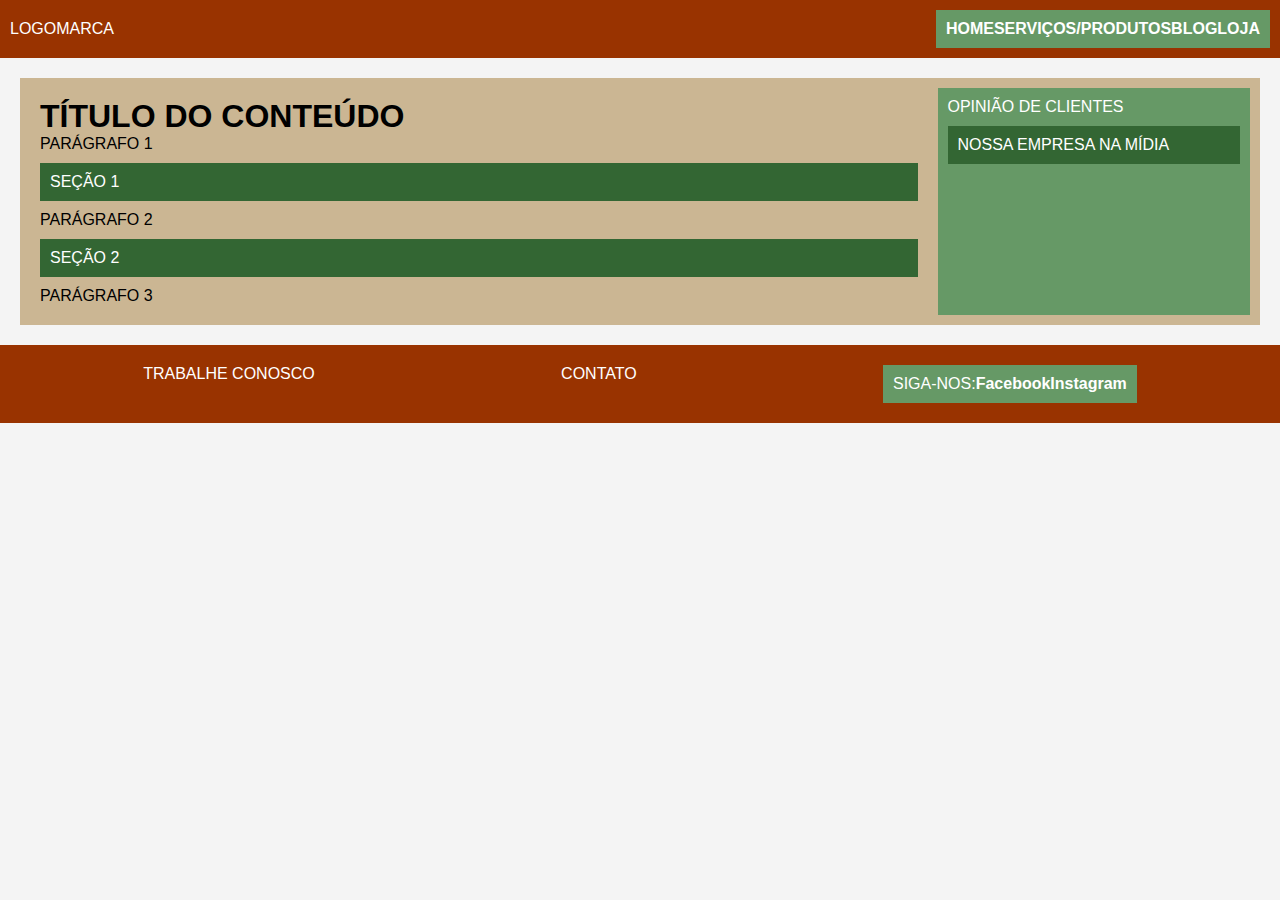
==== index.html @ d40c7539 "novas paginas" ====
<!DOCTYPE html>
<html lang="pt-br">
  <head>
    <meta charset="UTF-8" />
    <meta http-equiv="X-UA-Compatible" content="IE=edge" />
    <meta name="viewport" content="width=device-width, initial-scale=1.0" />
    <title>Layout Exemplo</title>
    <link
      rel="stylesheet"
      href="https://stackpath.bootstrapcdn.com/bootstrap/4.1.3/css/bootstrap.min.css"
      integrity="sha384-MCw98/SFnGE8fJT3GXwEOngsV7Zt27NXFoaoApmYm81iuXoPkFOJwJ8ERdknLPMO"
      crossorigin="anonymous"
    />
    <link rel="stylesheet" href="css/index.css" />
  </head>
  <body>
    <header>
      <div class="logo">LOGOMARCA</div>
      <nav>
        <a href="#">HOME</a>
        <a href="#">SERVIÇOS/PRODUTOS</a>
        <a href="#">BLOG</a>
        <a href="#">LOJA</a>
      </nav>
    </header>

    <main>
      <article>
        <h1>TÍTULO DO CONTEÚDO</h1>
        <p>PARÁGRAFO 1</p>
        <section>SEÇÃO 1</section>
        <p>PARÁGRAFO 2</p>
        <section>SEÇÃO 2</section>
        <p>PARÁGRAFO 3</p>
      </article>

      <aside>
        <div>OPINIÃO DE CLIENTES</div>
        <section>NOSSA EMPRESA NA MÍDIA</section>
      </aside>
    </main>

    <footer>
      <div class="footer-nav">
        <a href="#">TRABALHE CONOSCO</a>
        <a href="#">CONTATO</a>
        <nav>
          SIGA-NOS:
          <a href="#">Facebook</a>
          <a href="#">Instagram</a>
        </nav>
      </div>
    </footer>
  </body>
</html>
---- css/index.css ----
* {
    box-sizing: border-box;
    margin: 0;
    padding: 0;
}
body {
    font-family: Arial, sans-serif;
    background-color: #f4f4f4;
}
header {
    background-color: #993300;
    padding: 10px;
    color: white;
    display: flex;
    align-items: center;
    justify-content: space-between;
}
nav {
    background-color: #669966;
    display: flex;
    justify-content: space-around;
    padding: 10px;
}
nav a {
    color: white;
    text-decoration: none;
    font-weight: bold;
}
main {
    display: flex;
    justify-content: space-between;
    margin: 20px;
    padding: 10px;
    background-color: #cbb693;
}
article {
    flex: 3;
    padding: 10px;
}
aside {
    flex: 1;
    background-color: #669966;
    color: white;
    padding: 10px;
    margin-left: 10px;
}
section {
    background-color: #336633;
    color: white;
    margin: 10px 0;
    padding: 10px;
}
footer {
    background-color: #993300;
    color: white;
    padding: 10px;
    text-align: center;
}
.footer-nav {
    display: flex;
    justify-content: space-around;
    padding: 10px;
}
.footer-nav a {
    color: white;
    text-decoration: none;
}
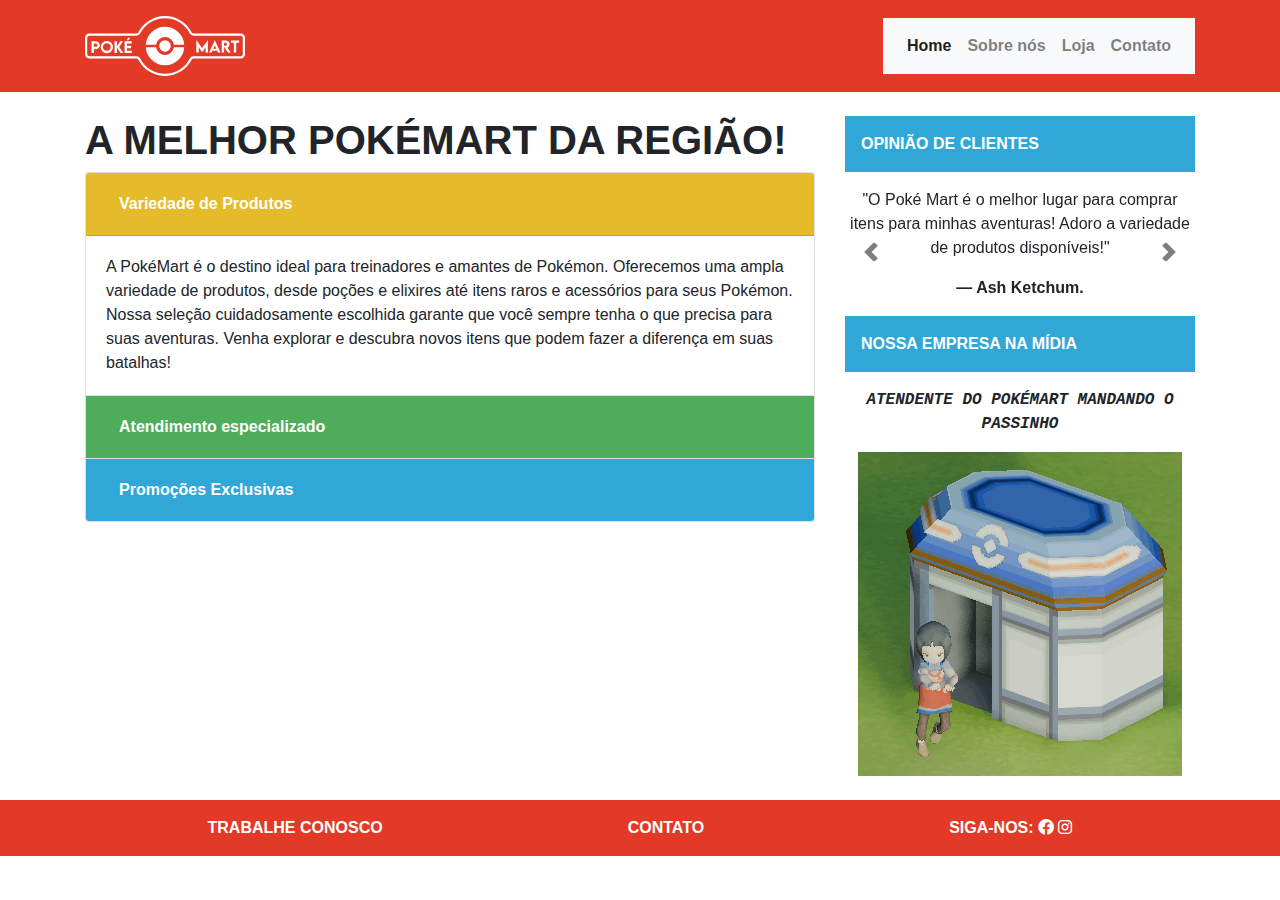
==== commit f068159d: "update pages" ====
--- a/index.html
+++ b/index.html
@@ -1,55 +1,202 @@
 <!DOCTYPE html>
 <html lang="pt-br">
-  <head>
+
+<head>
     <meta charset="UTF-8" />
     <meta http-equiv="X-UA-Compatible" content="IE=edge" />
     <meta name="viewport" content="width=device-width, initial-scale=1.0" />
-    <title>Layout Exemplo</title>
-    <link
-      rel="stylesheet"
-      href="https://stackpath.bootstrapcdn.com/bootstrap/4.1.3/css/bootstrap.min.css"
-      integrity="sha384-MCw98/SFnGE8fJT3GXwEOngsV7Zt27NXFoaoApmYm81iuXoPkFOJwJ8ERdknLPMO"
-      crossorigin="anonymous"
-    />
+    <title>PokéMart</title>
+    <link href="https://stackpath.bootstrapcdn.com/bootstrap/4.5.2/css/bootstrap.min.css" rel="stylesheet" />
+    <link rel="stylesheet" href="https://cdnjs.cloudflare.com/ajax/libs/font-awesome/6.0.0-beta3/css/all.min.css">
     <link rel="stylesheet" href="css/index.css" />
-  </head>
-  <body>
-    <header>
-      <div class="logo">LOGOMARCA</div>
-      <nav>
-        <a href="#">HOME</a>
-        <a href="#">SERVIÇOS/PRODUTOS</a>
-        <a href="#">BLOG</a>
-        <a href="#">LOJA</a>
-      </nav>
+</head>
+
+<body>
+    <header class="text-white py-3" style="background-color: #e23a26">
+        <div class="container d-flex justify-content-between align-items-center">
+            <div class="logo">
+                <img src="img/logo.svg" id="logo" alt="PokéMart" />
+            </div>
+            <!-- navbar -->
+            <nav class="navbar navbar-expand-lg navbar-light bg-light">
+                <button class="navbar-toggler" type="button" data-toggle="collapse" data-target="#navbarNav"
+                    aria-controls="navbarNav" aria-expanded="false" aria-label="Alterna navegação">
+                    <span class="navbar-toggler-icon"></span>
+                </button>
+                <div class="collapse navbar-collapse" id="navbarNav">
+                    <ul class="navbar-nav">
+                        <li class="nav-item active">
+                            <a class="nav-link font-weight-bold" href="index.html">Home<span class="sr-only">(Página
+                                    atual)</span></a>
+                        </li>
+                        <li class="nav-item">
+                            <a class="nav-link font-weight-bold" href="paginas/sobre.html">Sobre nós</a>
+                        </li>
+                        <li class="nav-item">
+                            <a class="nav-link font-weight-bold" href="paginas/produtos.html">Loja</a>
+                        </li>
+                        <li class="nav-item">
+                            <a class="nav-link font-weight-bold" href="paginas/contato.html">Contato</a>
+                        </li>
+                    </ul>
+                </div>
+            </nav>
+        </div>
     </header>
 
-    <main>
-      <article>
-        <h1>TÍTULO DO CONTEÚDO</h1>
-        <p>PARÁGRAFO 1</p>
-        <section>SEÇÃO 1</section>
-        <p>PARÁGRAFO 2</p>
-        <section>SEÇÃO 2</section>
-        <p>PARÁGRAFO 3</p>
-      </article>
-
-      <aside>
-        <div>OPINIÃO DE CLIENTES</div>
-        <section>NOSSA EMPRESA NA MÍDIA</section>
-      </aside>
+    <main class="container my-4">
+        <div class="row">
+            <article class="col-md-8">
+                <h1 class="font-weight-bold">A MELHOR POKÉMART DA REGIÃO!</h1>
+                <!-- accordion -->
+                <div class="accordion" id="accordionExample">
+                    <!-- card -->
+                    <div class="card">
+                        <div class="card-header" id="headingOne" style="background-color: #E5BB2A;">
+                            <h5 class="mb-0">
+                                <!-- button -->
+                                <button class="btn btn-link font-weight-bold text-white" type="button"
+                                    data-toggle="collapse" data-target="#collapseOne" aria-expanded="true"
+                                    aria-controls="collapseOne" style="text-decoration: none;">
+                                    Variedade de Produtos
+                                </button>
+                            </h5>
+                        </div>
+
+                        <div id="collapseOne" class="collapse show" aria-labelledby="headingOne"
+                            data-parent="#accordionExample">
+                            <div class="card-body">
+                                A PokéMart é o destino ideal para treinadores e amantes de Pokémon. Oferecemos uma ampla
+                                variedade de produtos, desde poções e elixires até itens raros e acessórios para seus
+                                Pokémon. Nossa seleção cuidadosamente escolhida garante que você sempre tenha o que
+                                precisa para suas aventuras. Venha explorar e descubra novos itens que podem fazer a
+                                diferença em suas batalhas!
+                            </div>
+                        </div>
+                    </div>
+                    <div class="card">
+                        <div class="card-header" id="headingTwo" style="background-color: #4DAD5A;">
+                            <h5 class="mb-0">
+                                <button class="btn btn-link font-weight-bold text-white" type="button"
+                                    data-toggle="collapse" data-target="#collapseTwo" aria-expanded="true"
+                                    aria-controls="collapseTwo" style="text-decoration: none;">
+                                    Atendimento especializado
+                                </button>
+                            </h5>
+                        </div>
+                        <div id="collapseTwo" class="collapse" aria-labelledby="headingTwo"
+                            data-parent="#accordionExample">
+                            <div class="card-body">
+                                Na PokéMart, valorizamos nossos clientes e nos esforçamos para oferecer um atendimento
+                                excepcional. Nossa equipe de atendentes é apaixonada por Pokémon e está sempre pronta
+                                para ajudar. Seja para esclarecer dúvidas sobre produtos ou oferecer recomendações
+                                personalizadas, estamos aqui para garantir que sua experiência de compra seja a melhor
+                                possível!
+                            </div>
+                        </div>
+                    </div>
+                    <div class="card">
+                        <div class="card-header" id="headingThree" style="background-color: #30A7D6;">
+                            <h5 class="mb-0">
+                                <button class="btn btn-link collapsed font-weight-bold text-white" type="button"
+                                    data-toggle="collapse" data-target="#collapseThree" aria-expanded="false"
+                                    aria-controls="collapseThree" style="text-decoration: none;">
+                                    Promoções Exclusivas
+                                </button>
+                            </h5>
+                        </div>
+                        <div id="collapseThree" class="collapse" aria-labelledby="headingThree"
+                            data-parent="#accordionExample">
+                            <div class="card-body">
+                                A PokéMart está sempre em busca de oferecer as melhores ofertas para seus clientes.
+                                Fique de olho em nossas promoções exclusivas e descontos especiais que aparecem
+                                regularmente. Com ofertas imperdíveis em produtos selecionados, você pode economizar
+                                enquanto se equipa para suas jornadas. Não perca a chance de aproveitar as melhores
+                                ofertas da PokéMart!
+                            </div>
+                        </div>
+                    </div>
+                </div>
+            </article>
+            <aside class="col-md-4">
+                <section>
+                    <div class="text-white p-3 mb-3 font-weight-bold" style="background-color: #30a7d6">
+                        OPINIÃO DE CLIENTES
+                    </div>
+                    <!-- carousel -->
+                    <div id="reviewCarousel" class="carousel slide" data-ride="carousel">
+                        <div class="carousel-inner">
+                            <div class="carousel-item active">
+                                <div class="d-block w-100 text-center">
+                                    <p>
+                                        "O Poké Mart é o melhor lugar para comprar itens para minhas
+                                        aventuras! Adoro a variedade de produtos disponíveis!"
+                                    </p>
+                                    <p><strong>— Ash Ketchum.</strong></p>
+                                </div>
+                            </div>
+                            <div class="carousel-item">
+                                <div class="d-block w-100 text-center">
+                                    <p>
+                                        "Os preços são justos e a equipe é super amigável! Sempre
+                                        que vou lá, saio satisfeito!"
+                                    </p>
+                                    <p><strong>— Misty.</strong></p>
+                                </div>
+                            </div>
+                            <div class="carousel-item">
+                                <div class="d-block w-100 text-center">
+                                    <p>
+                                        "Ótimo atendimento e produtos de qualidade. Recomendo a
+                                        todos os treinadores!"
+                                    </p>
+                                    <p><strong>— Brock.</strong></p>
+                                </div>
+                            </div>
+                        </div>
+
+                        <a class="carousel-control-prev" href="#reviewCarousel" role="button" data-slide="prev">
+                            <span class="carousel-control-prev-icon" aria-hidden="true"></span>
+                            <span class="sr-only">Previous</span>
+                        </a>
+                        <a class="carousel-control-next" href="#reviewCarousel" role="button" data-slide="next">
+                            <span class="carousel-control-next-icon" aria-hidden="true"></span>
+                            <span class="sr-only">Next</span>
+                        </a>
+                    </div>
+                </section>
+                <section>
+                    <div class="text-white p-3 mb-3 font-weight-bold" style="background-color: #30a7d6">
+                        NOSSA EMPRESA NA MÍDIA
+                    </div>
+                    <p class="font-weight-bold font-italic text-monospace text-center">
+                        ATENDENTE DO POKÉMART MANDANDO O PASSINHO
+                    </p>
+                    <img src="img/GIF-POKEMART.gif" alt="Poké Mart Animation" class="img-fluid mx-auto d-block">
+
+                </section>
+
+            </aside>
+        </div>
     </main>
 
-    <footer>
-      <div class="footer-nav">
-        <a href="#">TRABALHE CONOSCO</a>
-        <a href="#">CONTATO</a>
-        <nav>
-          SIGA-NOS:
-          <a href="#">Facebook</a>
-          <a href="#">Instagram</a>
-        </nav>
-      </div>
+    <footer class="text-white py-3" style="background-color: #e23a26">
+        <div class="container text-center">
+            <div class="d-flex justify-content-around font-weight-bold">
+                <a href="#" class="text-white font-weight-bold">TRABALHE CONOSCO</a>
+                <a href="#" class="text-white font-weight-bold">CONTATO</a>
+                <div>
+                    <span>SIGA-NOS: </span>
+                    <a href="#" class="text-white"><i class="fa-brands fa-facebook"></i></a>
+                    <a href="#" class="text-white"><i class="fa-brands fa-instagram"></i></a>
+                </div>
+            </div>
+        </div>
     </footer>
-  </body>
-</html>
+
+    <script src="https://code.jquery.com/jquery-3.5.1.slim.min.js"></script>
+    <script src="https://cdn.jsdelivr.net/npm/@popperjs/core@2.9.3/dist/umd/popper.min.js"></script>
+    <script src="https://stackpath.bootstrapcdn.com/bootstrap/4.5.2/js/bootstrap.min.js"></script>
+</body>
+
+</html>--- a/css/index.css
+++ b/css/index.css
@@ -1,67 +1,23 @@
 * {
-    box-sizing: border-box;
-    margin: 0;
-    padding: 0;
+    font-family: Arial, Helvetica, sans-serif;
 }
-body {
-    font-family: Arial, sans-serif;
-    background-color: #f4f4f4;
+
+#logo {
+    height: 60px;
+    transition: transform 0.3s;
 }
-header {
-    background-color: #993300;
-    padding: 10px;
-    color: white;
-    display: flex;
-    align-items: center;
-    justify-content: space-between;
+
+#logo:hover {
+    transform: scale(1.1);
 }
-nav {
-    background-color: #669966;
-    display: flex;
-    justify-content: space-around;
-    padding: 10px;
+
+.carousel-control-prev-icon,
+.carousel-control-next-icon {
+    background-color: black;
+    border-radius: 50%;
 }
-nav a {
-    color: white;
-    text-decoration: none;
-    font-weight: bold;
-}
-main {
-    display: flex;
-    justify-content: space-between;
-    margin: 20px;
-    padding: 10px;
-    background-color: #cbb693;
-}
-article {
-    flex: 3;
-    padding: 10px;
-}
-aside {
-    flex: 1;
-    background-color: #669966;
-    color: white;
-    padding: 10px;
-    margin-left: 10px;
-}
-section {
-    background-color: #336633;
-    color: white;
-    margin: 10px 0;
-    padding: 10px;
-}
-footer {
-    background-color: #993300;
-    color: white;
-    padding: 10px;
-    text-align: center;
-}
-.footer-nav {
-    display: flex;
-    justify-content: space-around;
-    padding: 10px;
-}
-.footer-nav a {
-    color: white;
-    text-decoration: none;
+
+.carousel-control-prev,
+.carousel-control-next {
+    filter: invert(100%);
 }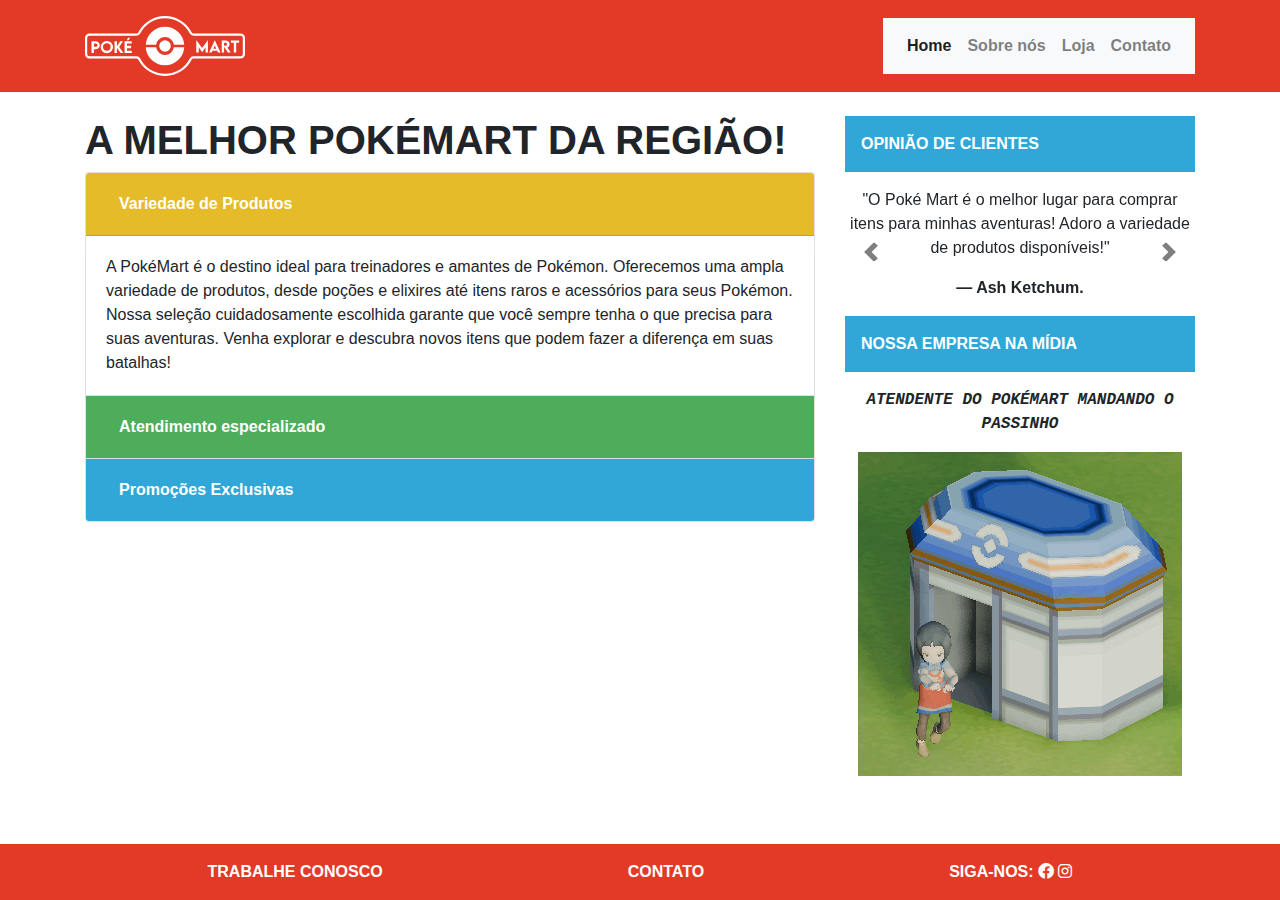
==== commit 3bdbcfd9: "index, produtos e sobre nos" ====
--- a/index.html
+++ b/index.html
@@ -15,7 +15,9 @@
     <header class="text-white py-3" style="background-color: #e23a26">
         <div class="container d-flex justify-content-between align-items-center">
             <div class="logo">
-                <img src="img/logo.svg" id="logo" alt="PokéMart" />
+                <a href="index.html">
+                    <img src="img/logo.svg" id="logo" alt="PokéMart" />
+                </a>
             </div>
             <!-- navbar -->
             <nav class="navbar navbar-expand-lg navbar-light bg-light">
@@ -180,7 +182,7 @@
         </div>
     </main>
 
-    <footer class="text-white py-3" style="background-color: #e23a26">
+    <footer class="fixed-bottom text-white py-3" style="background-color: #e23a26">
         <div class="container text-center">
             <div class="d-flex justify-content-around font-weight-bold">
                 <a href="#" class="text-white font-weight-bold">TRABALHE CONOSCO</a>
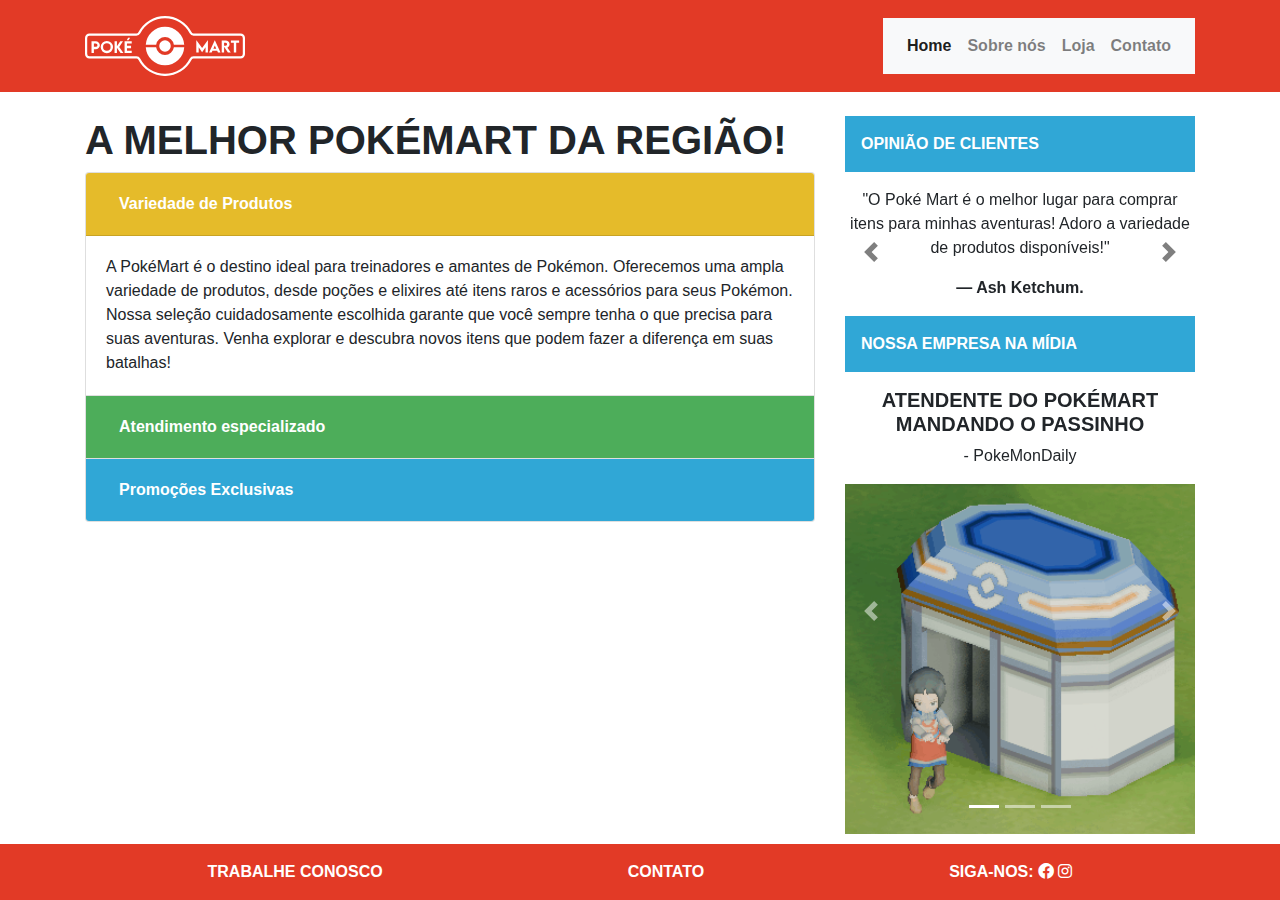
==== commit d1fce358: "contato" ====
--- a/index.html
+++ b/index.html
@@ -157,12 +157,12 @@
                             </div>
                         </div>
 
-                        <a class="carousel-control-prev" href="#reviewCarousel" role="button" data-slide="prev">
-                            <span class="carousel-control-prev-icon" aria-hidden="true"></span>
+                        <a class="carousel-control-prev blk" href="#reviewCarousel" role="button" data-slide="prev">
+                            <span class="carousel-control-prev-icon blk" aria-hidden="true"></span>
                             <span class="sr-only">Previous</span>
                         </a>
-                        <a class="carousel-control-next" href="#reviewCarousel" role="button" data-slide="next">
-                            <span class="carousel-control-next-icon" aria-hidden="true"></span>
+                        <a class="carousel-control-next blk" href="#reviewCarousel" role="button" data-slide="next">
+                            <span class="carousel-control-next-icon blk" aria-hidden="true"></span>
                             <span class="sr-only">Next</span>
                         </a>
                     </div>
@@ -171,11 +171,47 @@
                     <div class="text-white p-3 mb-3 font-weight-bold" style="background-color: #30a7d6">
                         NOSSA EMPRESA NA MÍDIA
                     </div>
-                    <p class="font-weight-bold font-italic text-monospace text-center">
-                        ATENDENTE DO POKÉMART MANDANDO O PASSINHO
+                    <div id="carouselExampleIndicators" class="carousel slide" data-ride="carousel">
+                        <ol class="carousel-indicators">
+                            <li data-target="#carouselExampleIndicators" data-slide-to="0" class="active"></li>
+                            <li data-target="#carouselExampleIndicators" data-slide-to="1"></li>
+                            <li data-target="#carouselExampleIndicators" data-slide-to="2"></li>
+                        </ol>
+                        <div class="carousel-inner">
+                            <div class="carousel-item active">
+                                <h5 class="font-weight-bold text-center">ATENDENTE DO POKÉMART MANDANDO O PASSINHO</h5>
+                                <p class="font-weight-light text-center">- PokeMonDaily</p>
+                                <img class="d-block w-100 h-95vh" src="img/GIF-POKEMART.gif" alt="Primeiro Slide">
+                            </div>
+                            <div class="carousel-item">
+                                <h5 class="font-weight-bold text-center">ATENDENTE DO POKÉMART MANDANDO O PASSINHO</h5>
+                                <p class="font-weight-light text-center">- PokeMonDaily</p>
+                                <img class="d-block w-100 h-95vh" src="img/GIF-POKEMART.gif" alt="Segundo Slide">
+                            </div>
+                            <div class="carousel-item">
+                                <h5 class="font-weight-bold text-center">ATENDENTE DO POKÉMART MANDANDO O PASSINHO</h5>
+                                <p class="font-weight-light text-center">- PokeMonDaily</p>
+                                <img class="d-block w-100 h-95vh" src="img/GIF-POKEMART.gif" alt="Terceiro Slide">
+                            </div>
+                        </div>
+                        <a class="carousel-control-prev" href="#carouselExampleIndicators" role="button"
+                            data-slide="prev">
+                            <span class="carousel-control-prev-icon" aria-hidden="true"></span>
+                            <span class="sr-only">Anterior</span>
+                        </a>
+                        <a class="carousel-control-next" href="#carouselExampleIndicators" role="button"
+                            data-slide="next">
+                            <span class="carousel-control-next-icon" aria-hidden="true"></span>
+                            <span class="sr-only">Próximo</span>
+                        </a>
+                    </div>
+                    <!-- <p class="font-weight-bold text-monospace text-center">
+                        
                     </p>
-                    <img src="img/GIF-POKEMART.gif" alt="Poké Mart Animation" class="img-fluid mx-auto d-block">
-
+                    <p class="font-weight-light font-italic text-monospace text-center">
+                        
+                    </p>
+                    <img src="img/GIF-POKEMART.gif" alt="Poké Mart Animation" class="img-fluid mx-auto d-block"> -->
                 </section>
 
             </aside>
--- a/css/index.css
+++ b/css/index.css
@@ -11,13 +11,13 @@
     transform: scale(1.1);
 }
 
-.carousel-control-prev-icon,
-.carousel-control-next-icon {
+.carousel-control-prev-icon .blk,
+.carousel-control-next-icon .blk {
     background-color: black;
     border-radius: 50%;
 }
 
-.carousel-control-prev,
-.carousel-control-next {
+.carousel-control-prev .blk,
+.carousel-control-next .blk {
     filter: invert(100%);
 }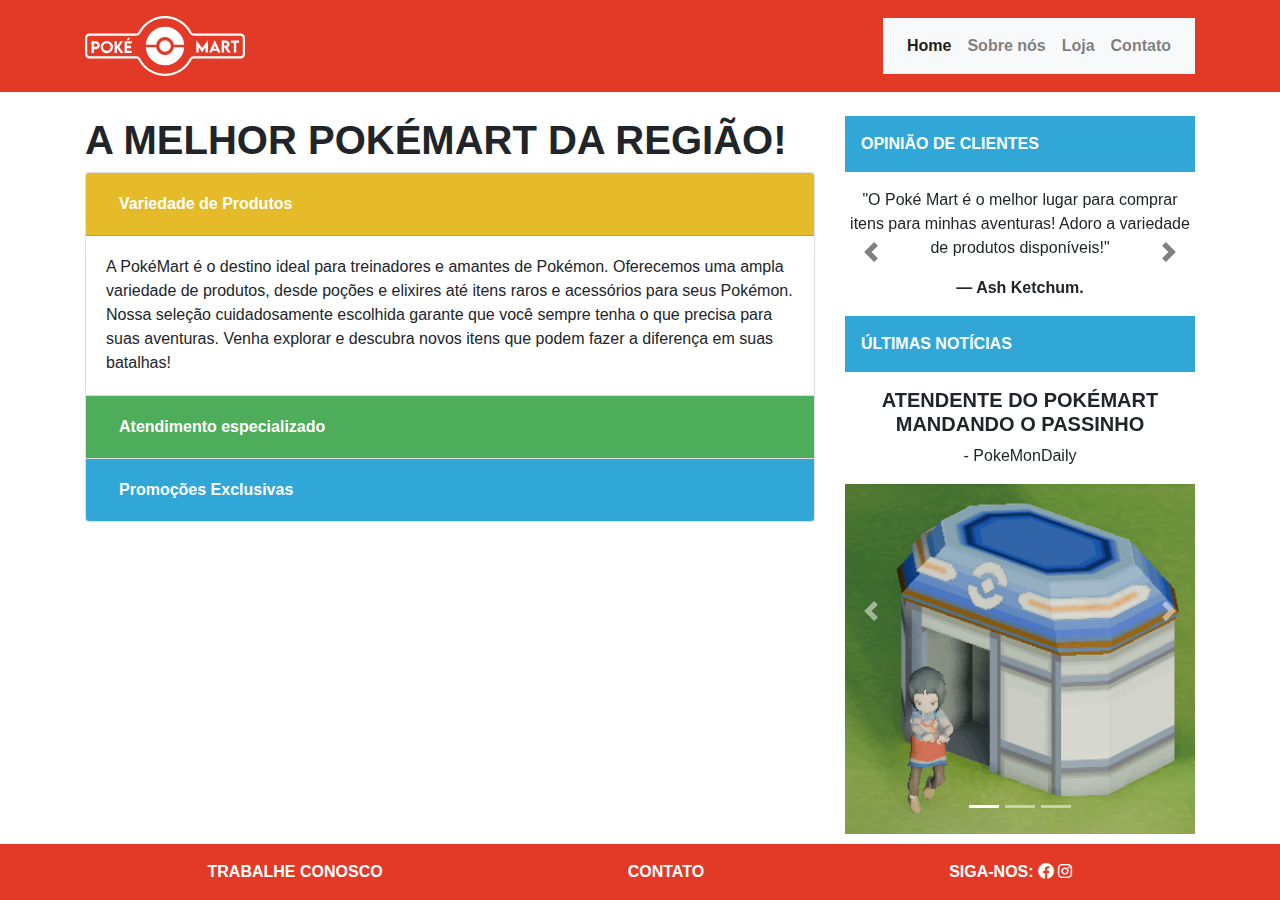
==== commit b765a59e: "gifs" ====
--- a/index.html
+++ b/index.html
@@ -169,7 +169,7 @@
                 </section>
                 <section>
                     <div class="text-white p-3 mb-3 font-weight-bold" style="background-color: #30a7d6">
-                        NOSSA EMPRESA NA MÍDIA
+                        ÚLTIMAS NOTÍCIAS
                     </div>
                     <div id="carouselExampleIndicators" class="carousel slide" data-ride="carousel">
                         <ol class="carousel-indicators">
@@ -184,14 +184,14 @@
                                 <img class="d-block w-100 h-95vh" src="img/GIF-POKEMART.gif" alt="Primeiro Slide">
                             </div>
                             <div class="carousel-item">
-                                <h5 class="font-weight-bold text-center">ATENDENTE DO POKÉMART MANDANDO O PASSINHO</h5>
-                                <p class="font-weight-light text-center">- PokeMonDaily</p>
-                                <img class="d-block w-100 h-95vh" src="img/GIF-POKEMART.gif" alt="Segundo Slide">
-                            </div>
-                            <div class="carousel-item">
-                                <h5 class="font-weight-bold text-center">ATENDENTE DO POKÉMART MANDANDO O PASSINHO</h5>
-                                <p class="font-weight-light text-center">- PokeMonDaily</p>
-                                <img class="d-block w-100 h-95vh" src="img/GIF-POKEMART.gif" alt="Terceiro Slide">
+                                <h5 class="font-weight-bold text-center">ENFERMEIRA JOY TAMBÉM TEM O JINGADO</h5>
+                                <p class="font-weight-light text-center">- ThePokeTimes</p>
+                                <img class="d-block w-100 h-95vh" src="img/GIF-NURSEJOY.gif" alt="Segundo Slide">
+                            </div>
+                            <div class="carousel-item">
+                                <h5 class="font-weight-bold text-center">JAMES FLAGRADO EM BATALHA DE CAPOEIRA</h5>
+                                <p class="font-weight-light text-center">- PKM</p>
+                                <img class="d-block w-100 h-95vh" src="img/GIF-JAMES.gif" alt="Terceiro Slide">
                             </div>
                         </div>
                         <a class="carousel-control-prev" href="#carouselExampleIndicators" role="button"
@@ -205,13 +205,6 @@
                             <span class="sr-only">Próximo</span>
                         </a>
                     </div>
-                    <!-- <p class="font-weight-bold text-monospace text-center">
-                        
-                    </p>
-                    <p class="font-weight-light font-italic text-monospace text-center">
-                        
-                    </p>
-                    <img src="img/GIF-POKEMART.gif" alt="Poké Mart Animation" class="img-fluid mx-auto d-block"> -->
                 </section>
 
             </aside>
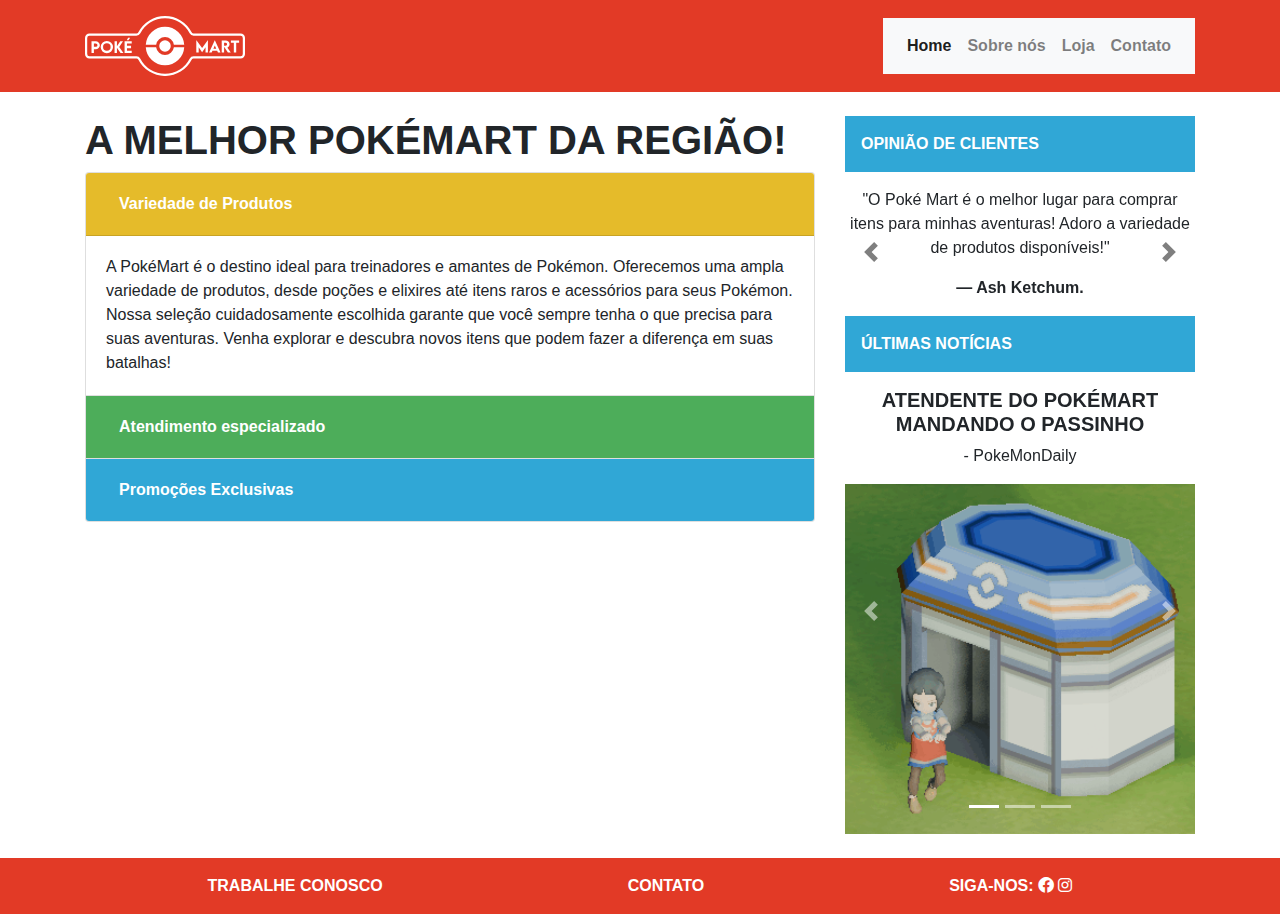
==== commit 85ddfba6: "atualização" ====
--- a/index.html
+++ b/index.html
@@ -9,6 +9,7 @@
     <link href="https://stackpath.bootstrapcdn.com/bootstrap/4.5.2/css/bootstrap.min.css" rel="stylesheet" />
     <link rel="stylesheet" href="https://cdnjs.cloudflare.com/ajax/libs/font-awesome/6.0.0-beta3/css/all.min.css">
     <link rel="stylesheet" href="css/index.css" />
+    <link rel="icon" href="../img/logo.svg">
 </head>
 
 <body>
@@ -184,7 +185,7 @@
                                 <img class="d-block w-100 h-95vh" src="img/GIF-POKEMART.gif" alt="Primeiro Slide">
                             </div>
                             <div class="carousel-item">
-                                <h5 class="font-weight-bold text-center">ENFERMEIRA JOY TAMBÉM TEM O JINGADO</h5>
+                                <h5 class="font-weight-bold text-center">ENFERMEIRA JOY TAMBÉM TEM O GINGADO</h5>
                                 <p class="font-weight-light text-center">- ThePokeTimes</p>
                                 <img class="d-block w-100 h-95vh" src="img/GIF-NURSEJOY.gif" alt="Segundo Slide">
                             </div>
@@ -211,7 +212,7 @@
         </div>
     </main>
 
-    <footer class="fixed-bottom text-white py-3" style="background-color: #e23a26">
+    <footer class="text-white py-3" style="background-color: #e23a26">
         <div class="container text-center">
             <div class="d-flex justify-content-around font-weight-bold">
                 <a href="#" class="text-white font-weight-bold">TRABALHE CONOSCO</a>
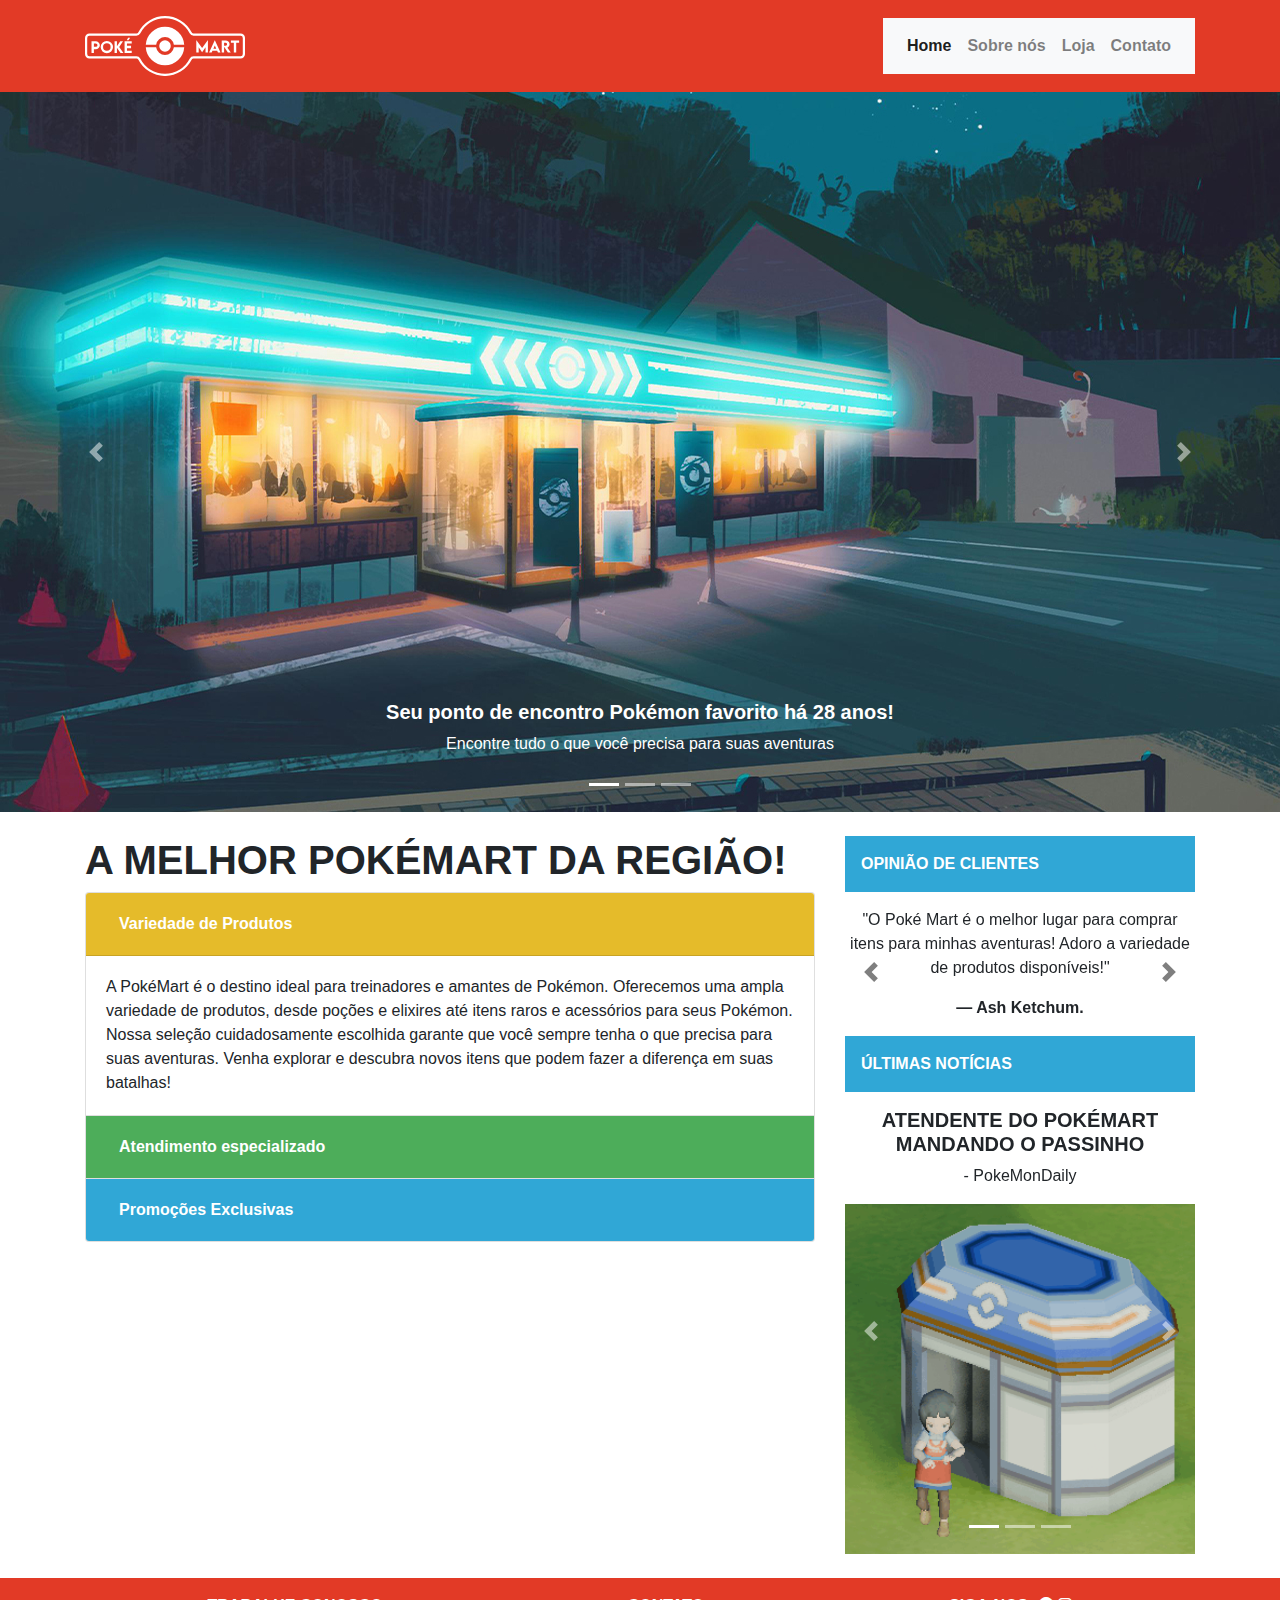
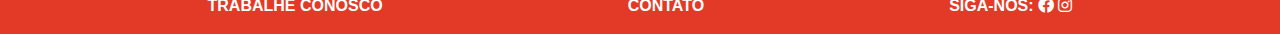
==== commit 4989b940: "eu so quero é ser feliz" ====
--- a/index.html
+++ b/index.html
@@ -46,7 +46,44 @@
             </nav>
         </div>
     </header>
-
+    <div id="carouselExampleIndicators" class="carousel slide" data-ride="carousel">
+        <ol class="carousel-indicators">
+            <li data-target="#carouselExampleIndicators" data-slide-to="0" class="active"></li>
+            <li data-target="#carouselExampleIndicators" data-slide-to="1"></li>
+            <li data-target="#carouselExampleIndicators" data-slide-to="2"></li>
+        </ol>
+        <div class="carousel-inner">
+            <div class="carousel-item active">
+                <img class="d-block w-100 h-80vh" src="../img/pokemart-1.jpg" alt="Primeiro Slide">
+                <div class="carousel-caption d-none d-md-block">
+                    <h5 class="font-weight-bold">Seu ponto de encontro Pokémon favorito há 28 anos!</h5>
+                    <p class="font-weight-light">Encontre tudo o que você precisa para suas aventuras</p>
+                </div>
+            </div>
+            <div class="carousel-item">
+                <img class="d-block w-100 h-80vh" src="../img/pokemart-2.jpg" alt="Segundo Slide">
+                <div class="carousel-caption d-none d-md-block">
+                    <h5 class="text-dark font-weight-bold">Transforme sua coleção Pokémon em algo épico!</h5>
+                    <p class="text-dark font-weight-light">Produtos oficiais e exclusivos do Japão</p>
+                </div>
+            </div>
+            <div class="carousel-item">
+                <img class="d-block w-100 h-80vh" src="../img/pokemart-3.jpg" alt="Terceiro Slide">
+                <div class="carousel-caption d-none d-md-block">
+                    <h5 class="font-weight-bold">A jornada Pokémon começa aqui!</h5>
+                    <p class="font-weight-light">Compre seus itens favoritos e se prepare para a aventura</p>
+                </div>
+            </div>
+        </div>
+        <a class="carousel-control-prev" href="#carouselExampleIndicators" role="button" data-slide="prev">
+            <span class="carousel-control-prev-icon" aria-hidden="true"></span>
+            <span class="sr-only">Anterior</span>
+        </a>
+        <a class="carousel-control-next" href="#carouselExampleIndicators" role="button" data-slide="next">
+            <span class="carousel-control-next-icon" aria-hidden="true"></span>
+            <span class="sr-only">Próximo</span>
+        </a>
+    </div>
     <main class="container my-4">
         <div class="row">
             <article class="col-md-8">
--- a/css/index.css
+++ b/css/index.css
@@ -20,4 +20,9 @@
 .carousel-control-prev .blk,
 .carousel-control-next .blk {
     filter: invert(100%);
-}+}
+
+.h-80vh {
+    height: 80vh;
+    object-fit: cover;
+  } 